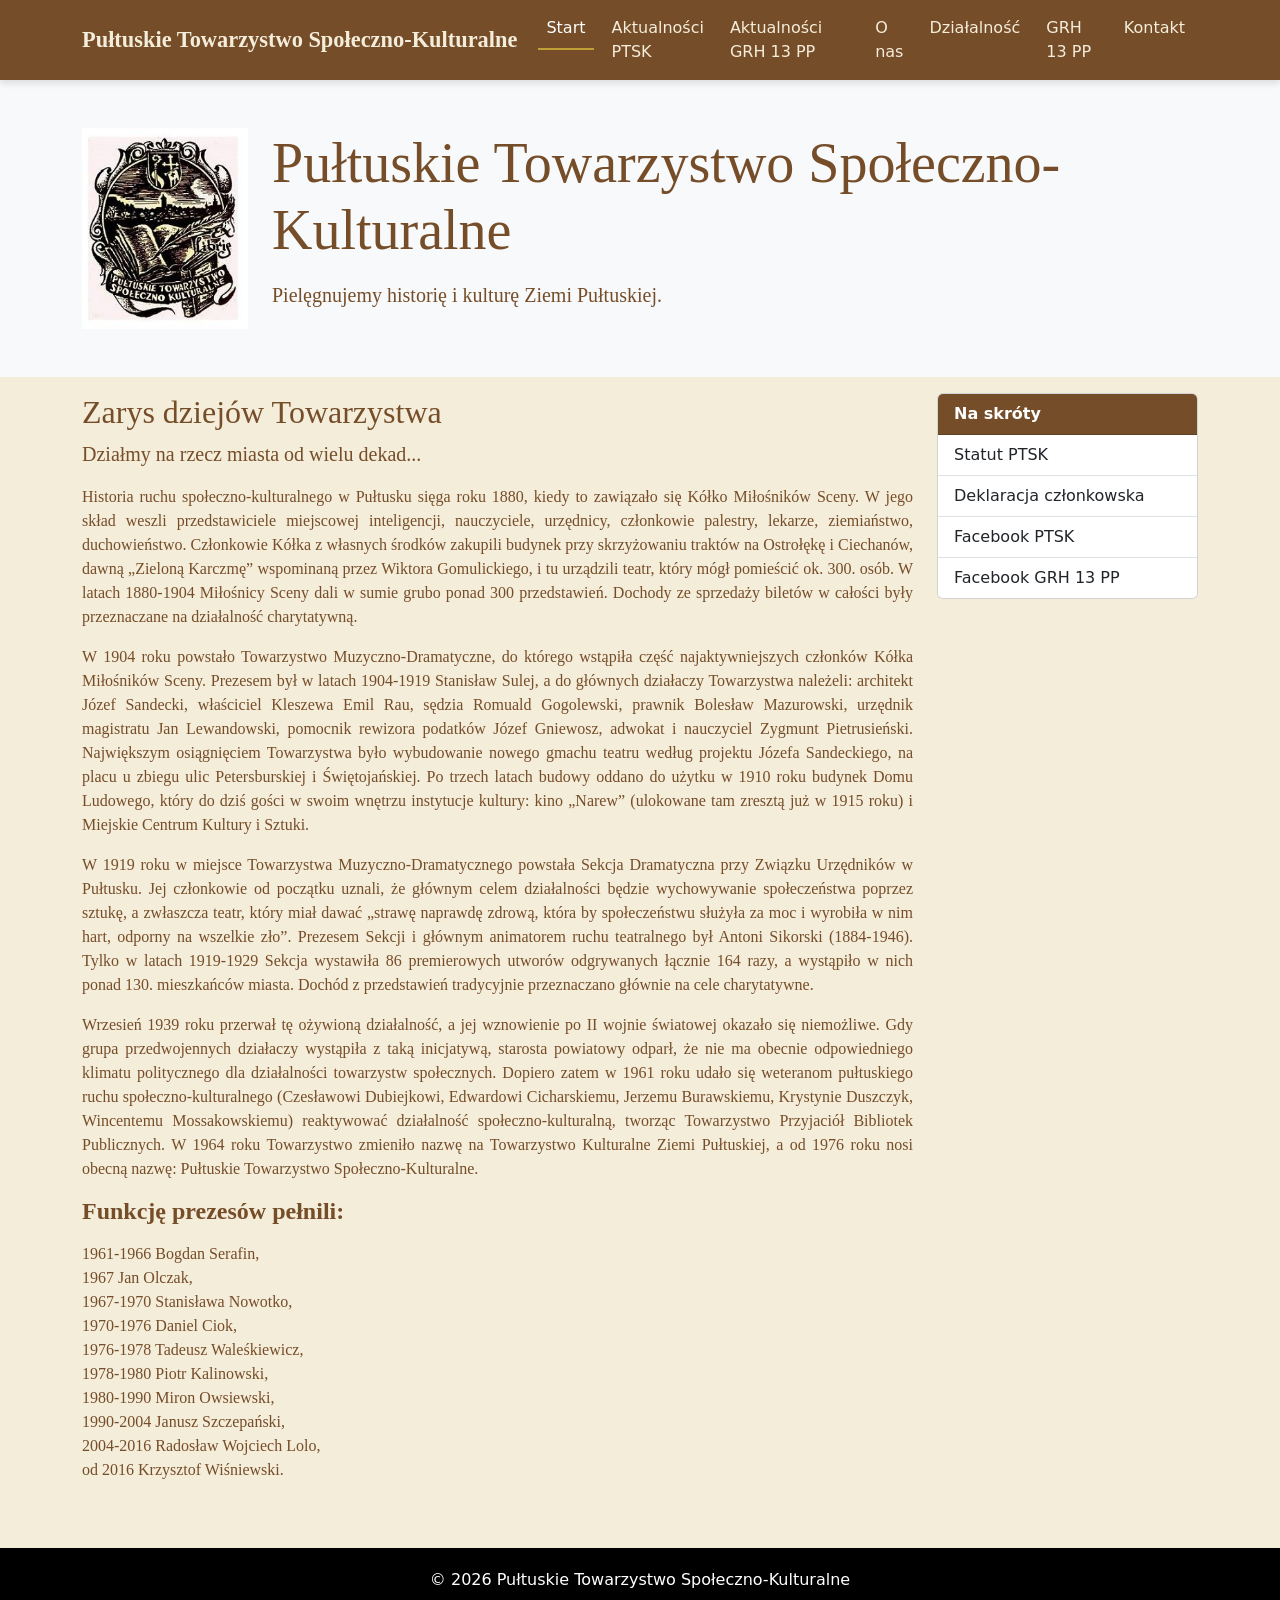
==== index.html @ ea1ee519 "Add files via upload" ====
﻿<!DOCTYPE html>
<html lang="pl">
<head>
    <meta charset="UTF-8">
    <meta name="viewport" content="width=device-width, initial-scale=1.0">
    <title>PTSK - Pułtuskie Towarzystwo Społeczno-Kulturalne</title>
    <link href="https://cdn.jsdelivr.net/npm/bootstrap@5.3.0/dist/css/bootstrap.min.css" rel="stylesheet">
    <link rel="stylesheet" href="css/style.css">
</head>
<body>

    <nav class="navbar navbar-expand-lg navbar-dark menu-ptsk sticky-top">
        <div class="container">
            <a class="navbar-brand fw-bold" href="#">Pułtuskie Towarzystwo Społeczno-Kulturalne</a>

            <button class="navbar-toggler" type="button" data-bs-toggle="collapse" data-bs-target="#navbarNav">
                <span class="navbar-toggler-icon"></span>
            </button>

            <div class="collapse navbar-collapse" id="navbarNav">
                <ul class="navbar-nav ms-auto">
                    <li class="nav-item"><a class="nav-link active" href="index.html">Start</a></li>
                    <li class="nav-item"><a class="nav-link" href="https://www.facebook.com/p/Pu%C5%82tuskie-Towarzystwo-Spo%C5%82eczno-Kulturalne-61580133449063/" target="_blank">Aktualności PTSK</a></li>
                    <li class="nav-item"><a class="nav-link" href="https://www.facebook.com/p/13-pu%C5%82k-piechoty-Pu%C5%82tusk-100064393434120/" target="_blank">Aktualności GRH 13 PP</a></li>
                    <li class="nav-item"><a class="nav-link" href="ONas.html">O nas</a></li>
                    <li class="nav-item"><a class="nav-link" href="Działalnosc.html">Działalność</a></li>
                    <li class="nav-item"><a class="nav-link" href="grh13pp.html">GRH 13 PP</a></li>
                    <li class="nav-item"><a class="nav-link" href="kontakt.html">Kontakt</a></li>
                </ul>
            </div>
        </div>
    </nav>

    <header class="bg-light py-5">
        <div class="container">
            <div class="row align-items-center">
                <div class="col-md-2 text-center text-md-start mb-2 mb-md-0">
                    <img src="zdjecia/logob.jpg" alt="Logo PTSK" class="img-fluid" style="max-height: 300px;">
                </div>

                <div class="col-md-10 text-center text-md-start">
                    <p class="display-4">Pułtuskie Towarzystwo Społeczno-Kulturalne</p>
                    <p class="lead">Pielęgnujemy historię i kulturę Ziemi Pułtuskiej.</p>
                </div>
            </div>
        </div>
    </header>
    <main class="container my-3">
        <div class="row">
            <div class="col-lg-9">
                <h2>Zarys dziejów Towarzystwa</h2>
                <p class="lead">Działmy na rzecz miasta od wielu dekad...</p>
                <p style="text-align: justify;">
                    Historia ruchu społeczno-kulturalnego w Pułtusku sięga roku 1880, kiedy to zawiązało się Kółko Miłośników Sceny.
                    W jego skład weszli przedstawiciele miejscowej inteligencji, nauczyciele, urzędnicy, członkowie palestry, lekarze, ziemiaństwo, duchowieństwo.
                    Członkowie Kółka z własnych środków zakupili budynek przy skrzyżowaniu traktów na Ostrołękę i Ciechanów, dawną „Zieloną Karczmę” wspominaną przez Wiktora Gomulickiego,
                    i tu urządzili teatr, który mógł pomieścić ok. 300. osób. W latach 1880-1904 Miłośnicy Sceny dali w sumie grubo ponad 300 przedstawień.
                    Dochody ze sprzedaży biletów w całości były przeznaczane na działalność charytatywną.
                </p>
                <p style="text-align: justify;">
                    W 1904 roku powstało Towarzystwo Muzyczno-Dramatyczne, do którego wstąpiła część najaktywniejszych członków Kółka Miłośników Sceny.
                    Prezesem był w latach 1904-1919 Stanisław Sulej, a do głównych działaczy Towarzystwa należeli: architekt Józef Sandecki, właściciel Kleszewa
                    Emil Rau, sędzia Romuald Gogolewski, prawnik Bolesław Mazurowski, urzędnik magistratu Jan Lewandowski, pomocnik rewizora podatków Józef Gniewosz,
                    adwokat i nauczyciel Zygmunt Pietrusieński. Największym osiągnięciem Towarzystwa było wybudowanie nowego gmachu teatru według projektu
                    Józefa Sandeckiego, na placu u zbiegu ulic Petersburskiej i Świętojańskiej. Po trzech latach budowy oddano do użytku w 1910 roku budynek
                    Domu Ludowego, który do dziś gości w swoim wnętrzu instytucje kultury: kino „Narew” (ulokowane tam zresztą już w 1915 roku) i Miejskie Centrum Kultury i Sztuki.
                </p>
                <p style="text-align: justify;">
                    W 1919 roku w miejsce Towarzystwa Muzyczno-Dramatycznego powstała Sekcja Dramatyczna przy Związku Urzędników w Pułtusku.
                    Jej członkowie od początku uznali, że głównym celem działalności będzie wychowywanie społeczeństwa poprzez sztukę, a zwłaszcza teatr,
                    który miał dawać „strawę naprawdę zdrową, która by społeczeństwu służyła za moc i wyrobiła w nim hart, odporny na wszelkie zło”.
                    Prezesem Sekcji i głównym animatorem ruchu teatralnego był Antoni Sikorski (1884-1946). Tylko w latach 1919-1929 Sekcja wystawiła 86
                    premierowych utworów odgrywanych łącznie 164 razy, a wystąpiło w nich ponad 130. mieszkańców miasta. Dochód z przedstawień tradycyjnie
                    przeznaczano głównie na cele charytatywne.
                </p>
                <p style="text-align: justify;">
                    Wrzesień 1939 roku przerwał tę ożywioną działalność, a jej wznowienie po II wojnie światowej okazało się niemożliwe.
                    Gdy grupa przedwojennych działaczy wystąpiła z taką inicjatywą, starosta powiatowy odparł, że nie ma obecnie odpowiedniego klimatu politycznego
                    dla działalności towarzystw społecznych. Dopiero zatem w 1961 roku udało się weteranom pułtuskiego ruchu społeczno-kulturalnego
                    (Czesławowi Dubiejkowi, Edwardowi Cicharskiemu, Jerzemu Burawskiemu, Krystynie Duszczyk, Wincentemu Mossakowskiemu) reaktywować działalność
                    społeczno-kulturalną, tworząc Towarzystwo Przyjaciół Bibliotek Publicznych. W 1964 roku Towarzystwo zmieniło nazwę na
                    Towarzystwo Kulturalne Ziemi Pułtuskiej, a od 1976 roku nosi obecną nazwę: Pułtuskie Towarzystwo Społeczno-Kulturalne.
                </p>
                <p>
                    <h4><strong>Funkcję prezesów pełnili:</strong></h4>
                </p>
                <p>
                    1961-1966 Bogdan Serafin, <br>
                    1967 Jan Olczak,<br>
                    1967-1970 Stanisława Nowotko,<br>
                    1970-1976 Daniel Ciok,<br>
                    1976-1978 Tadeusz Waleśkiewicz,<br>
                    1978-1980 Piotr Kalinowski,<br>
                    1980-1990 Miron Owsiewski,<br>
                    1990-2004 Janusz Szczepański,<br>
                    2004-2016 Radosław Wojciech Lolo,<br>
                    od 2016 Krzysztof Wiśniewski.<br>
                </p>
            </div>
        
    

    
            <div class="col-lg-3">
                <div class="card mb-3 sticky-top" style="top: 100px; z-index: 1;">
                    <div class="card-header text-white fw-bold" style="background-color: #764D29;">Na skróty</div>
                      <ul class="list-group list-group-flush">
                        <li class="list-group-item"><a href="dokumenty/Statut PTSK.pdf" target="_blank" class="text-decoration-none text-dark">Statut PTSK</a></li>
                        <li class="list-group-item"><a href="#" class="text-decoration-none text-dark">Deklaracja członkowska</a></li>
                        <li class="list-group-item"><a href="https://www.facebook.com/p/Pu%C5%82tuskie-Towarzystwo-Spo%C5%82eczno-Kulturalne-61580133449063/" target="_blank" class="text-decoration-none text-dark">Facebook PTSK</a></li>
                        <li class="list-group-item"><a href="https://www.facebook.com/p/13-pu%C5%82k-piechoty-Pu%C5%82tusk-100064393434120/" target="_blank" class="text-decoration-none text-dark">Facebook GRH 13 PP</a></li>
                      </ul>
                </div>
            </div>
        </div>
    </main>

    <footer class="footer text-center text-white">
        <p1 class="mb-0">&copy; 2026 Pułtuskie Towarzystwo Społeczno-Kulturalne</p1>
    </footer>

    <script src="https://cdn.jsdelivr.net/npm/bootstrap@5.3.0/dist/js/bootstrap.bundle.min.js"></script>
</body>
</html>
---- css/style.css ----
﻿/* =========================================
   STYLE DLA STRONY PTSK
========================================= */
/* =========================================
   TELEFONY (Ekrany do 767px)
========================================= */
@media (max-width: 767px) {

    /* Tutaj wpisujesz co ma się zmienić na telefonie */

    body {
        font-size: 14px; /* Mniejsza czcionka tekstu dla wygody czytania */
    }

    h1, h2, .ptsk-primary-header {
        font-size: 1.8rem; /* Zmniejszamy gigantyczne nagłówki */
    }

    .footer {
        padding: 10px 0; /* Zmniejszamy odstępy w stopce, żeby nie marnować miejsca */
    }
}
/* =========================================
   TABLETY (Ekrany od 768px do 991px)
========================================= */
@media (min-width: 768px) and (max-width: 991px) {

    /* Zmiany tylko dla tabletów */

    h1, h2, .ptsk-primary-header {
        font-size: 2.2rem; /* Średnia wielkość nagłówków */
    }

    .card-header {
        font-size: 1.1rem;
    }
}
/* 1. Elegancka czcionka z Google Fonts */
@import url('https://fonts.googleapis.com/css2?family=Playfair+Display:ital,wght@0,500;0,700;1,500&display=swap');

/* 2. Główne tło i tekst na stronie */
body {
    background-color: #F4EDDA; /* Jasna sepia/pergamin */
    color: #2b1b11; /* Bardzo ciemny brąz do zwykłego tekstu */
}

/* 3. Historyczna czcionka do wszystkich nagłówków */
h1, h2, h3, h4, h5, p, .navbar-brand, .ptsk-primary-header {
    font-family: 'Playfair Display', serif;
    color: #764D29; /* Główny, ciemny brąz */
}

.ptsk-primary-header {
    font-weight: bold;
}

/* 4. GŁÓWNE MENU NAWIGACYJNE */
.menu-ptsk {
    background-color: #764D29 !important; /* Tło paska: Ciemny brąz */
    box-shadow: 0 4px 6px rgba(0,0,0,0.1);
}

    .menu-ptsk .navbar-brand {
        color: #F4EDDA !important; /* Jasny tekst logo w menu */
        font-size: 1.4rem;
    }

    .menu-ptsk .nav-link {
        color: #F4EDDA !important; /* JASNY TEKST ZAKŁADEK (Poprawione!) */
        font-weight: 500;
        margin: 0 5px;
        transition: all 0.3s ease;
    }

        /* Reakcja na najechanie myszką i aktywna zakładka */
        .menu-ptsk .nav-link:hover,
        .menu-ptsk .nav-link.active {
            color: #ffffff !important; /* Tekst robi się czysto biały */
            border-bottom: 2px solid #BFA138; /* Złota linia */
        }

/* 5. ZŁOTE PRZYCISKI (klasa do wykorzystania w przyszłości) */
.btn-historical {
    background-color: #BFA138;
    border-color: #A0852F;
    color: white;
    transition: all 0.3s ease;
}

    .btn-historical:hover {
        background-color: #A0852F;
        color: white;
    }

/* 6. STOPKA STRONY */
.footer, p1 {
    background-color: #000000; /* Ciemny brąz z palety */
    color: #ffffff; /* Jasny tekst */
    padding: 20px 0;
    margin-top: 50px;
    
}

.flex-gallery {
    display: flex;
    gap: 1.5rem;
    flex-wrap: wrap;
    margin: 1.5rem 0;
}

.flex-item {
    flex: 1 1 calc(33.333% - 1rem);
    min-width: 250px;
    background: linear-gradient(135deg, var(--primary-color), var(--secondary-color));
    padding: 2rem;
    border-radius: var(--border-radius);
    color: white;
    text-align: center;
    transition: var(--transition);
    box-shadow: var(--box-shadow);
}

    .flex-item:hover {
        transform: translateY(-10px) scale(1.05);
        box-shadow: 0 12px 25px rgba(0, 0, 0, 0.2);
    }

    .flex-item h4 {
        font-size: 1.3rem;
        margin-bottom: 0.5rem;
    }

.btn {
    display: inline-block;
    padding: 0.8rem 1.5rem;
    margin: 0.5rem 0.5rem 0.5rem 0;
    border: none;
    border-radius: var(--border-radius);
    font-size: 1rem;
    font-weight: 600;
    text-decoration: none;
    cursor: pointer;
    transition: var(--transition);
}

.btn-primary {
    background-color: var(--primary-color);
    color: white;
}

    .btn-primary:hover {
        background-color: var(--secondary-color);
        transform: translateY(-2px);
        box-shadow: 0 5px 15px rgba(102, 126, 234, 0.4);
    }

.btn-secondary {
    background-color: var(--secondary-color);
    color: white;
}

    .btn-secondary:hover {
        background-color: var(--primary-color);
        transform: translateY(-2px);
    }

.btn-success {
    background-color: var(--success-color);
    color: white;
}

/* ============================================
           CSS GRID - GALERIA ZDJĘĆ
           ============================================ */

.grid-gallery {
    display: grid;
    grid-template-columns: repeat(auto-fit, minmax(250px, 1fr));
    gap: 1.5rem;
    margin: 1.5rem 0;
}

.grid-item {
    background-color: var(--light-color);
    border-radius: var(--border-radius);
    overflow: hidden;
    box-shadow: var(--box-shadow);
    transition: var(--transition);
}

    .grid-item:hover {
        transform: scale(1.05);
        box-shadow: 0 10px 20px rgba(0, 0, 0, 0.15);
    }

    .grid-item img {
        width: 100%;
        height: 200px;
        object-fit: cover;
        display: block;
    }

.grid-item-content {
    padding: 1rem;
}

.grid-item h4 {
    color: var(--primary-color);
    margin-bottom: 0.5rem;
}
/* ANIMACJE I EFEKTY ============================================ */

@keyframes fadeIn {
    from {
        opacity: 0;
        transform: translateY(20px);
    }

    to {
        opacity: 1;
        transform: translateY(0);
    }
}

section {
    animation: fadeIn 0.5s ease-out;
}

/* Hover effect na obrazkach */
.grid-item img {
    transition: var(--transition);
}

.grid-item:hover img {
    transform: scale(1.1);
}
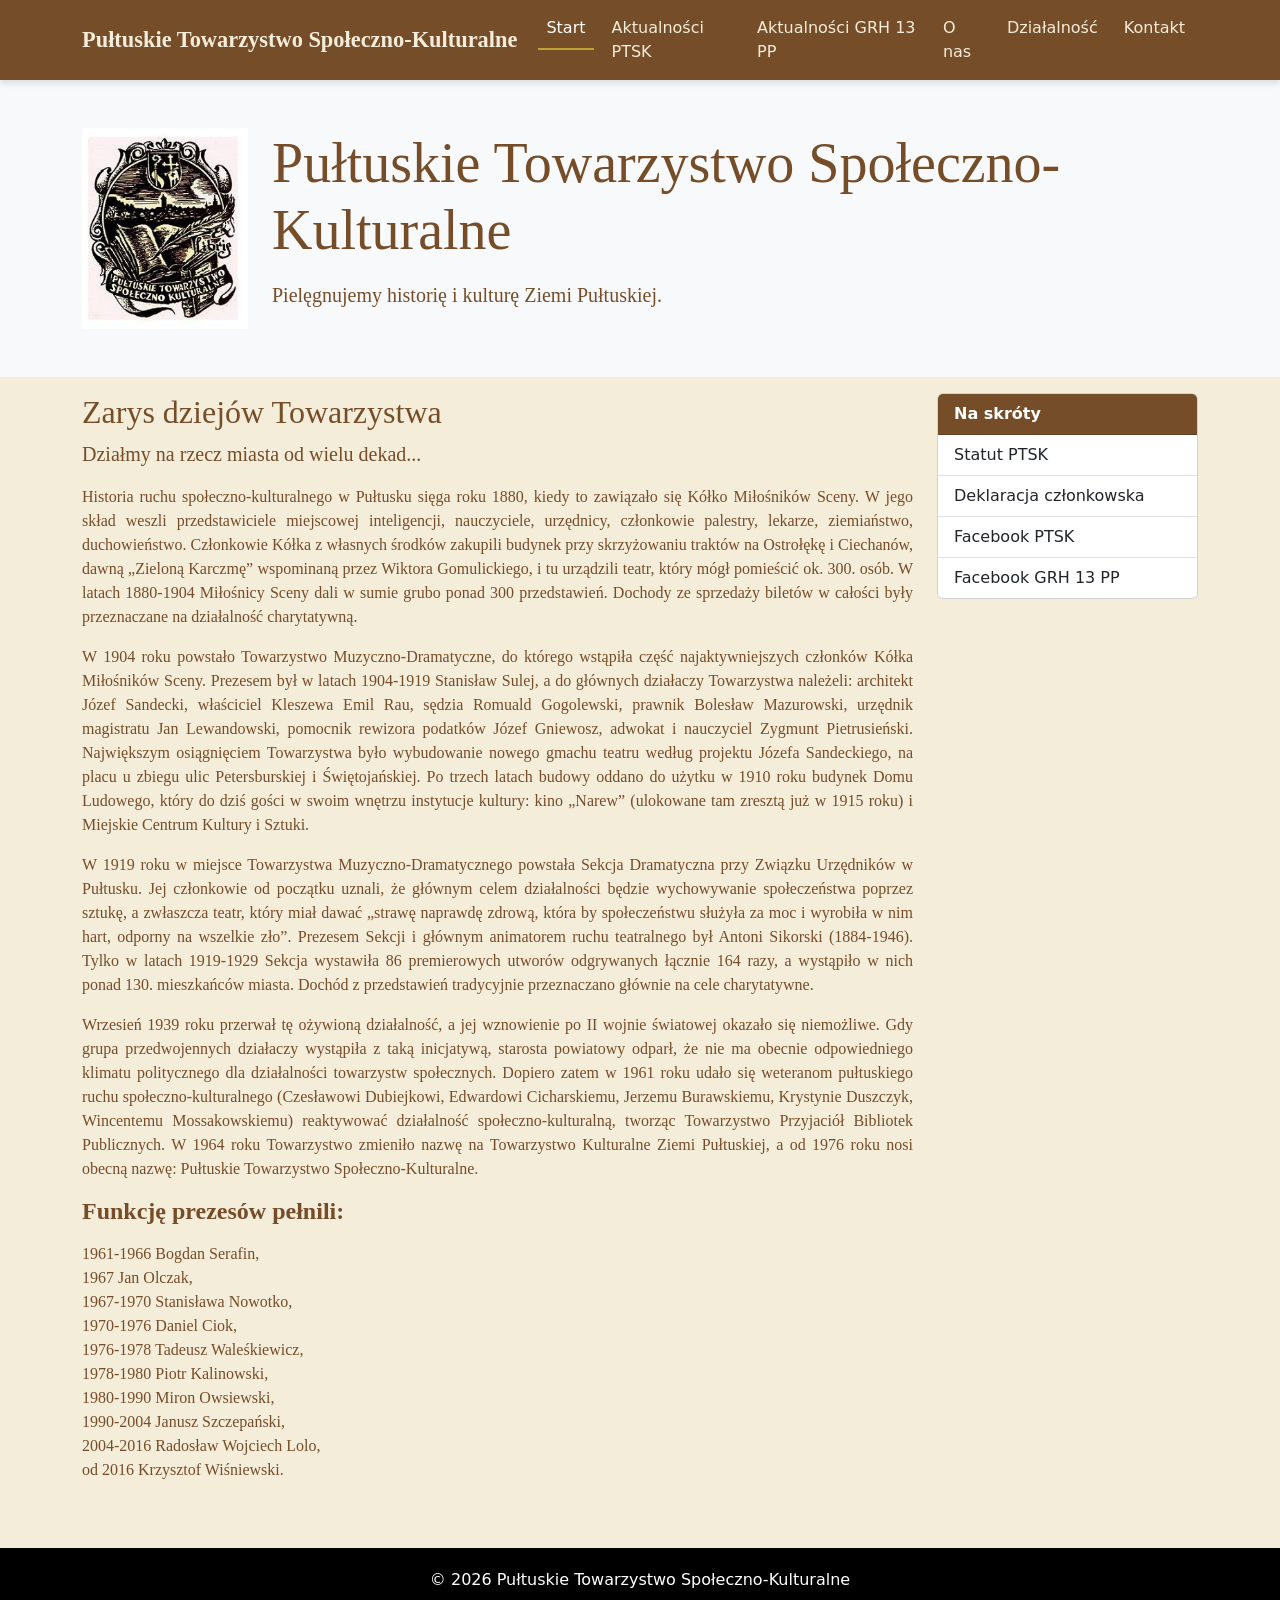
==== commit 9e2bcc54: "Update index.html" ====
--- a/index.html
+++ b/index.html
@@ -8,7 +8,6 @@
     <link rel="stylesheet" href="css/style.css">
 </head>
 <body>
-
     <nav class="navbar navbar-expand-lg navbar-dark menu-ptsk sticky-top">
         <div class="container">
             <a class="navbar-brand fw-bold" href="#">Pułtuskie Towarzystwo Społeczno-Kulturalne</a>
@@ -24,7 +23,6 @@
                     <li class="nav-item"><a class="nav-link" href="https://www.facebook.com/p/13-pu%C5%82k-piechoty-Pu%C5%82tusk-100064393434120/" target="_blank">Aktualności GRH 13 PP</a></li>
                     <li class="nav-item"><a class="nav-link" href="ONas.html">O nas</a></li>
                     <li class="nav-item"><a class="nav-link" href="Działalnosc.html">Działalność</a></li>
-                    <li class="nav-item"><a class="nav-link" href="grh13pp.html">GRH 13 PP</a></li>
                     <li class="nav-item"><a class="nav-link" href="kontakt.html">Kontakt</a></li>
                 </ul>
             </div>
@@ -121,4 +119,6 @@
 
     <script src="https://cdn.jsdelivr.net/npm/bootstrap@5.3.0/dist/js/bootstrap.bundle.min.js"></script>
 </body>
-</html>+</html>
+
+
--- a/css/style.css
+++ b/css/style.css
@@ -175,7 +175,7 @@
 
 .grid-gallery {
     display: grid;
-    grid-template-columns: repeat(auto-fit, minmax(250px, 1fr));
+    grid-template-columns: repeat(auto-fit, minmax(300px, 1fr));
     gap: 1.5rem;
     margin: 1.5rem 0;
 }
@@ -233,4 +233,18 @@
 
 .grid-item:hover img {
     transform: scale(1.1);
-}+}
+p2 {
+    font-family: 'Playfair Display', serif;
+    color: white;
+}
+:root {
+    /* Kolory */
+    --primary-color: #764D29; /* Twój główny, historyczny brąz PTSK */
+    --secondary-color: #5A3A1F; /* Ciemniejszy, głęboki brąz do stworzenia eleganckiego gradientu */
+    /* Kształty i efekty */
+    --border-radius: 10px; /* Delikatne, nowoczesne zaokrąglenie rogów (nie za ostre, nie za okrągłe) */
+    --transition: all 0.3s ease-in-out; /* Płynność animacji (np. gdy najedziesz myszką na kafelek) */
+    /* Cień (mały profesjonalny trik: cień jest lekko zabarwiony Twoim brązem, żeby pasował do strony!) */
+    --box-shadow: 0 8px 20px rgba(118, 77, 41, 0.15);
+}
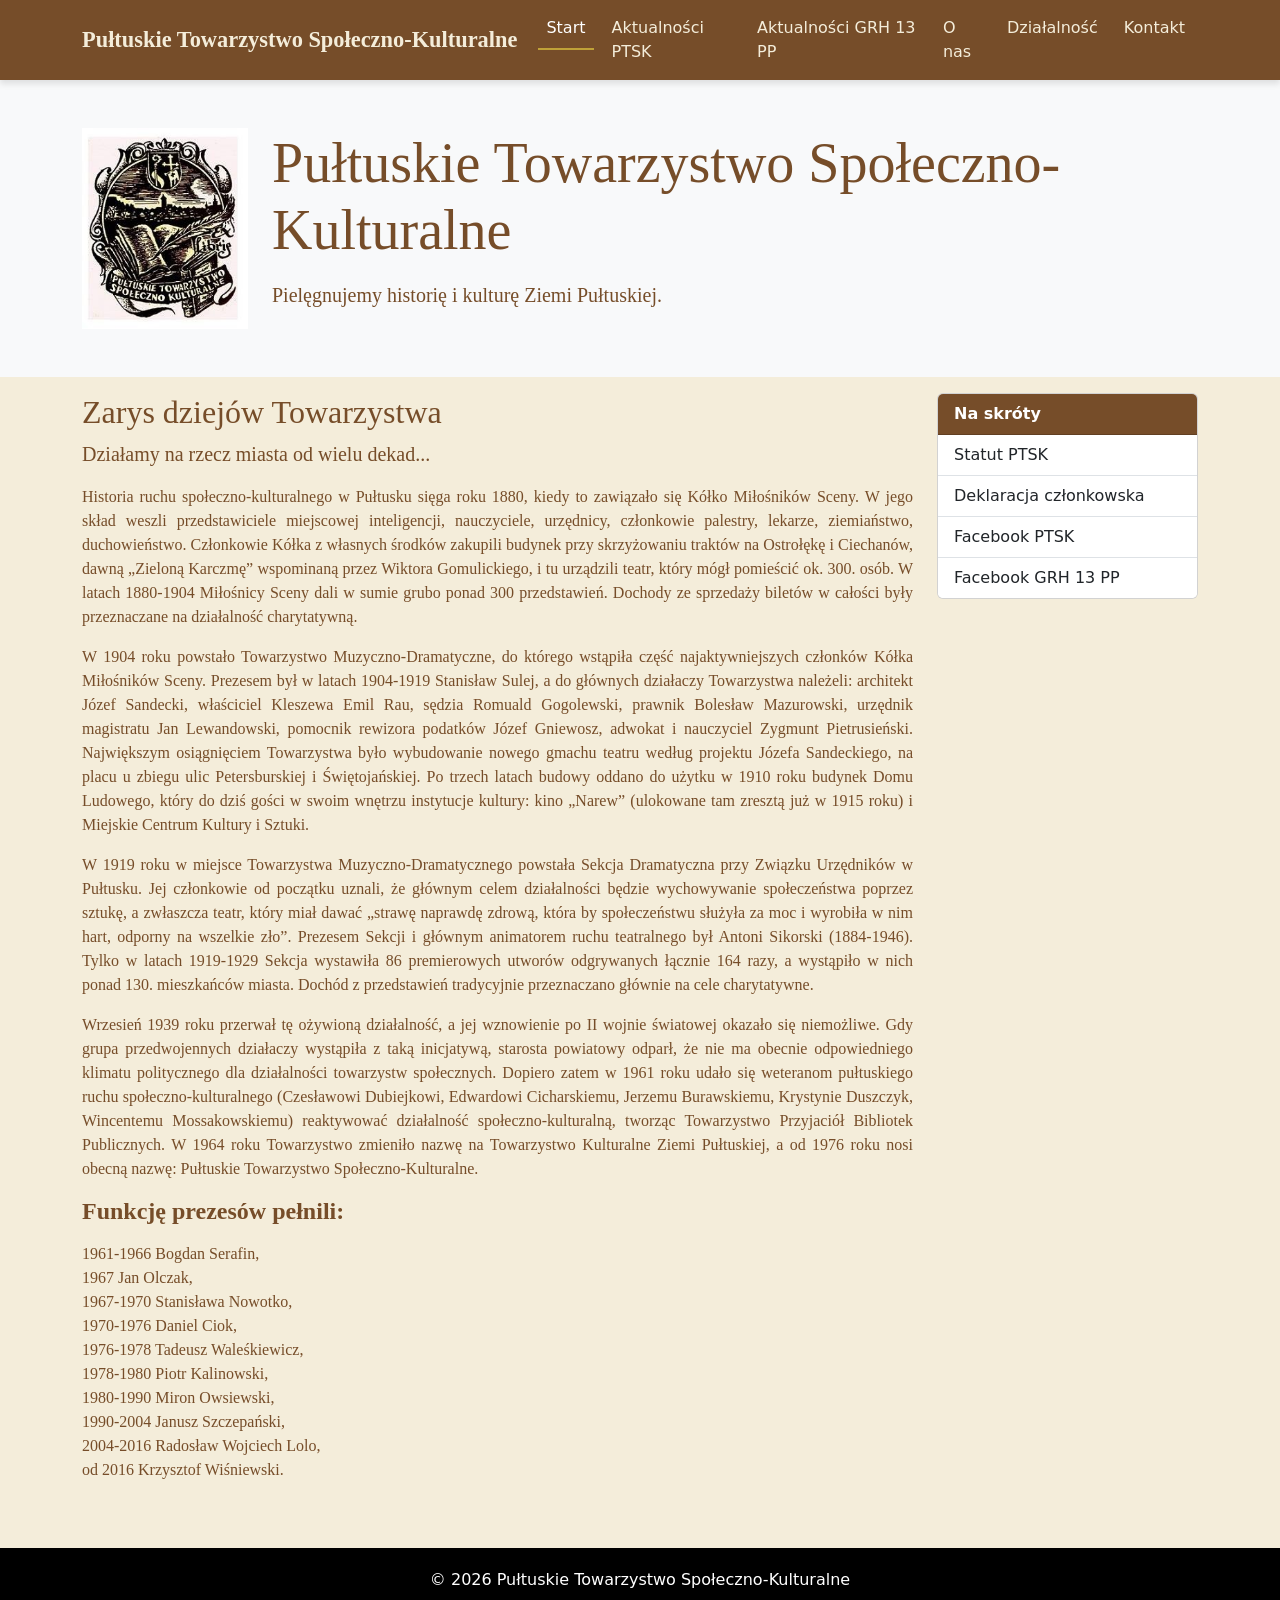
==== commit 40757bff: "Update index.html" ====
--- a/index.html
+++ b/index.html
@@ -47,7 +47,7 @@
         <div class="row">
             <div class="col-lg-9">
                 <h2>Zarys dziejów Towarzystwa</h2>
-                <p class="lead">Działmy na rzecz miasta od wielu dekad...</p>
+                <p class="lead">Działamy na rzecz miasta od wielu dekad...</p>
                 <p style="text-align: justify;">
                     Historia ruchu społeczno-kulturalnego w Pułtusku sięga roku 1880, kiedy to zawiązało się Kółko Miłośników Sceny.
                     W jego skład weszli przedstawiciele miejscowej inteligencji, nauczyciele, urzędnicy, członkowie palestry, lekarze, ziemiaństwo, duchowieństwo.
